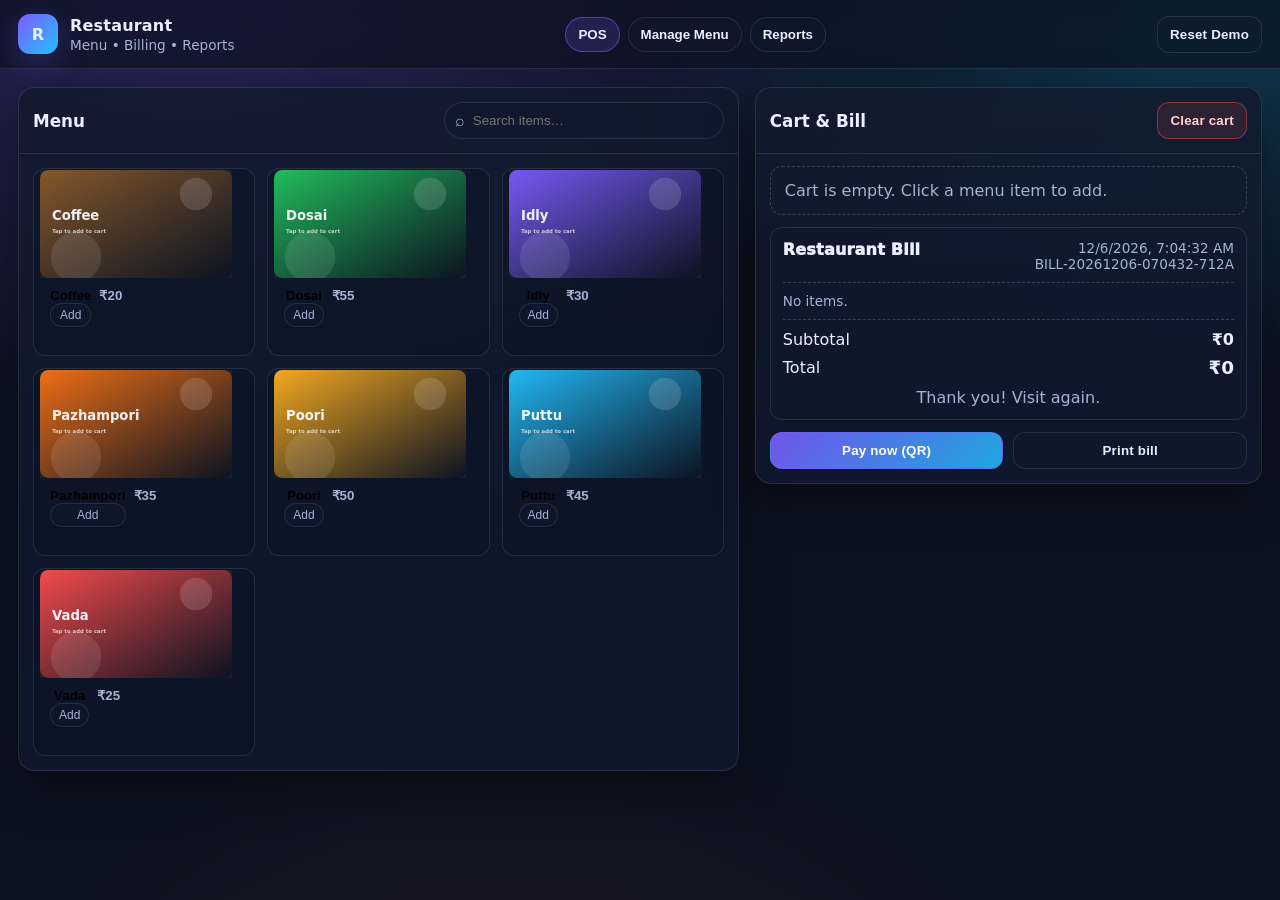
==== index.html @ 8524f0b5 "Add files via upload" ====
<!doctype html>
<html lang="en">
  <head>
    <meta charset="UTF-8" />
    <meta name="viewport" content="width=device-width, initial-scale=1.0" />
    <title>Restaurant Menu & Billing</title>
    <link rel="stylesheet" href="./styles.css" />
  </head>
  <body>
    <header class="app-header no-print">
      <div class="brand">
        <div class="brand__logo" aria-hidden="true">R</div>
        <div class="brand__text">
          <div class="brand__name">Restaurant</div>
          <div class="brand__tag">Menu • Billing • Reports</div>
        </div>
      </div>

      <nav class="tabs" role="tablist" aria-label="Sections">
        <button class="tab is-active" type="button" data-tab="pos" role="tab" aria-selected="true">
          POS
        </button>
        <button class="tab" type="button" data-tab="manage" role="tab" aria-selected="false">
          Manage Menu
        </button>
        <button class="tab" type="button" data-tab="reports" role="tab" aria-selected="false">
          Reports
        </button>
      </nav>

      <div class="header-actions">
        <button class="btn btn--ghost" type="button" id="btn-reset-demo" title="Reset menu & sales (demo)">
          Reset Demo
        </button>
      </div>
    </header>

    <main class="app">
      <!-- POS -->
      <section id="tab-pos" class="tab-panel is-active" role="tabpanel">
        <div class="layout">
          <section class="panel">
            <div class="panel__header">
              <h2 class="panel__title">Menu</h2>
              <div class="panel__tools">
                <label class="input input--icon">
                  <span class="input__icon" aria-hidden="true">⌕</span>
                  <input id="menu-search" type="search" placeholder="Search items…" autocomplete="off" />
                </label>
              </div>
            </div>
            <div id="menu-grid" class="menu-grid" aria-live="polite"></div>
          </section>

          <aside class="panel panel--sticky">
            <div class="panel__header">
              <h2 class="panel__title">Cart & Bill</h2>
              <div class="panel__tools">
                <button class="btn btn--danger" type="button" id="btn-clear-cart">Clear cart</button>
              </div>
            </div>

            <div class="cart">
              <div id="cart-items" class="cart__items" aria-live="polite"></div>

              <div class="bill" id="bill-print-area" aria-label="Bill">
                <div class="bill__header">
                  <div class="bill__title">Restaurant Bill</div>
                  <div class="bill__meta">
                    <div id="bill-date"></div>
                    <div id="bill-id"></div>
                  </div>
                </div>

                <div class="bill__lines" id="bill-lines"></div>

                <div class="bill__totals">
                  <div class="row">
                    <span>Subtotal</span>
                    <strong id="bill-subtotal">₹0</strong>
                  </div>
                  <div class="row row--grand">
                    <span>Total</span>
                    <strong id="bill-total">₹0</strong>
                  </div>
                </div>

                <div class="bill__footer">
                  <div class="muted">Thank you! Visit again.</div>
                </div>
              </div>

              <div class="cart__actions no-print">
                <button class="btn" type="button" id="btn-pay-now">Pay now (QR)</button>
                <button class="btn btn--ghost" type="button" id="btn-print-bill">Print bill</button>
              </div>
            </div>
          </aside>
        </div>
      </section>

      <!-- Manage Menu -->
      <section id="tab-manage" class="tab-panel" role="tabpanel" hidden>
        <div class="layout layout--single">
          <section class="panel">
            <div class="panel__header">
              <h2 class="panel__title">Manage Menu (CRUD)</h2>
              <div class="panel__tools">
                <button class="btn btn--ghost" type="button" id="btn-add-demo-items">Add default items</button>
              </div>
            </div>

            <div class="manage">
              <form id="menu-form" class="form">
                <input type="hidden" id="menu-id" />

                <div class="form__row">
                  <label class="field">
                    <span class="field__label">Item name</span>
                    <input id="menu-name" class="field__input" required maxlength="40" placeholder="e.g., Idly" />
                  </label>

                  <label class="field">
                    <span class="field__label">Price (₹)</span>
                    <input
                      id="menu-price"
                      class="field__input"
                      required
                      inputmode="decimal"
                      placeholder="e.g., 40"
                    />
                  </label>
                </div>

                <div class="form__row">
                  <label class="field">
                    <span class="field__label">Image (optional)</span>
                    <input id="menu-image" class="field__input" type="file" accept="image/*" />
                    <span class="field__hint">If you don’t upload, a placeholder image is used.</span>
                  </label>

                  <div class="field">
                    <span class="field__label">Preview</span>
                    <div class="image-preview">
                      <img id="menu-image-preview" alt="Menu item preview" />
                    </div>
                  </div>
                </div>

                <div class="form__actions">
                  <button class="btn" type="submit" id="btn-save-item">Save item</button>
                  <button class="btn btn--ghost" type="button" id="btn-cancel-edit" hidden>Cancel edit</button>
                </div>
              </form>

              <div class="table-wrap">
                <table class="table" aria-label="Menu items table">
                  <thead>
                    <tr>
                      <th>Image</th>
                      <th>Name</th>
                      <th class="num">Price</th>
                      <th class="actions">Actions</th>
                    </tr>
                  </thead>
                  <tbody id="menu-table-body"></tbody>
                </table>
              </div>
            </div>
          </section>
        </div>
      </section>

      <!-- Reports -->
      <section id="tab-reports" class="tab-panel" role="tabpanel" hidden>
        <div class="layout layout--single">
          <section class="panel">
            <div class="panel__header">
              <h2 class="panel__title">Monthly Sales Report</h2>
              <div class="panel__tools">
                <label class="input">
                  <span class="sr-only">Select month</span>
                  <input id="report-month" type="month" />
                </label>
                <button class="btn btn--ghost" type="button" id="btn-export-json">Export JSON</button>
                <button class="btn btn--danger" type="button" id="btn-clear-sales">Clear sales</button>
              </div>
            </div>

            <div class="reports">
              <div class="cards">
                <div class="card">
                  <div class="card__label">Orders</div>
                  <div class="card__value" id="rep-orders">0</div>
                </div>
                <div class="card">
                  <div class="card__label">Revenue</div>
                  <div class="card__value" id="rep-revenue">₹0</div>
                </div>
                <div class="card">
                  <div class="card__label">Top item</div>
                  <div class="card__value" id="rep-top-item">—</div>
                </div>
              </div>

              <div class="split">
                <section class="panel panel--flat">
                  <h3 class="panel__subtitle">Item-wise totals</h3>
                  <div id="rep-items" class="report-list"></div>
                </section>
                <section class="panel panel--flat">
                  <h3 class="panel__subtitle">Orders (latest first)</h3>
                  <div id="rep-orders-list" class="report-orders"></div>
                </section>
              </div>
            </div>
          </section>
        </div>
      </section>
    </main>

    <!-- Pay Modal -->
    <div class="modal" id="pay-modal" role="dialog" aria-modal="true" aria-labelledby="pay-title" hidden>
      <div class="modal__backdrop" data-close="true"></div>
      <div class="modal__card">
        <div class="modal__header">
          <h2 id="pay-title" class="modal__title">Pay now</h2>
          <button class="icon-btn" type="button" aria-label="Close" data-close="true">×</button>
        </div>
        <div class="modal__body">
          <div class="pay">
            <div class="pay__qr">
              <img id="pay-qr" alt="Payment QR code" />
            </div>
            <div class="pay__info">
              <div class="pay__amount">
                Amount: <strong id="pay-amount">₹0</strong>
              </div>
              <div class="muted">
                Scan the QR to pay. After payment, click “Mark as paid” to save this order into monthly sales.
              </div>
              <div class="pay__actions">
                <button class="btn" type="button" id="btn-mark-paid">Mark as paid</button>
                <button class="btn btn--ghost" type="button" data-close="true">Close</button>
              </div>
              <div class="muted small">
                QR is generated via a public QR image service. If you’re offline, you’ll still be able to print the bill.
              </div>
            </div>
          </div>
        </div>
      </div>
    </div>

    <div class="toast" id="toast" role="status" aria-live="polite" aria-atomic="true" hidden></div>

    <script src="./app.js"></script>
  </body>
</html>
---- styles.css ----
:root{
  --bg:#0b1220;
  --panel:#111a2e;
  --panel2:#0f1930;
  --text:#eaf0ff;
  --muted:#a6b2d2;
  --border:rgba(255,255,255,.10);
  --shadow:0 18px 45px rgba(0,0,0,.35);
  --accent:#7c5cff;
  --accent2:#23c0ff;
  --danger:#ff4d4d;
  --ok:#22c55e;
  --radius:16px;
  --radius-sm:12px;
}

*{ box-sizing:border-box; }
html,body{ height:100%; }
body{
  margin:0;
  font-family: ui-sans-serif, system-ui, -apple-system, Segoe UI, Roboto, Helvetica, Arial, "Apple Color Emoji","Segoe UI Emoji";
  color:var(--text);
  background:
    radial-gradient(1200px 700px at 15% 0%, rgba(124,92,255,.25), transparent 60%),
    radial-gradient(900px 500px at 95% 5%, rgba(35,192,255,.20), transparent 65%),
    radial-gradient(900px 600px at 40% 120%, rgba(255,77,77,.10), transparent 60%),
    var(--bg);
}

h2,h3{ margin:0; }

.sr-only{
  position:absolute;
  width:1px;
  height:1px;
  padding:0;
  margin:-1px;
  overflow:hidden;
  clip:rect(0,0,0,0);
  white-space:nowrap;
  border:0;
}

.muted{ color:var(--muted); }
.small{ font-size:.85rem; }

.app-header{
  position:sticky;
  top:0;
  z-index:10;
  display:flex;
  gap:16px;
  align-items:center;
  justify-content:space-between;
  padding:14px 18px;
  border-bottom:1px solid var(--border);
  backdrop-filter: blur(10px);
  background: rgba(11,18,32,.65);
}

.brand{ display:flex; gap:12px; align-items:center; }
.brand__logo{
  width:40px;height:40px;border-radius:12px;
  display:grid;place-items:center;
  background: linear-gradient(135deg, var(--accent), var(--accent2));
  font-weight:800;
  box-shadow: 0 10px 30px rgba(124,92,255,.25);
}
.brand__name{ font-weight:800; letter-spacing:.2px; }
.brand__tag{ color:var(--muted); font-size:.85rem; margin-top:2px; }

.tabs{ display:flex; gap:8px; align-items:center; flex-wrap:wrap; }
.tab{
  appearance:none;
  border:1px solid var(--border);
  background: rgba(17,26,46,.55);
  color:var(--text);
  padding:9px 12px;
  border-radius: 999px;
  cursor:pointer;
  font-weight:700;
}
.tab.is-active{
  border-color: rgba(124,92,255,.55);
  background: rgba(124,92,255,.18);
}

.header-actions{ display:flex; gap:10px; }

.app{ padding:18px; }
.layout{
  display:grid;
  grid-template-columns: 1.35fr .95fr;
  gap:16px;
  align-items:start;
}
.layout--single{ grid-template-columns: 1fr; max-width: 1100px; margin: 0 auto; }

.panel{
  background: linear-gradient(180deg, rgba(17,26,46,.85), rgba(15,25,48,.70));
  border:1px solid var(--border);
  border-radius: var(--radius);
  box-shadow: var(--shadow);
  overflow:hidden;
}
.panel--flat{
  box-shadow:none;
  background: rgba(17,26,46,.35);
}
.panel--sticky{ position:sticky; top:78px; }

.panel__header{
  display:flex;
  gap:12px;
  justify-content:space-between;
  align-items:center;
  padding:14px 14px;
  border-bottom:1px solid var(--border);
}
.panel__title{ font-size:1.05rem; }
.panel__subtitle{ padding:14px 14px 0 14px; color:var(--muted); font-weight:800; font-size:.95rem; }
.panel__tools{ display:flex; gap:10px; align-items:center; }

.input{
  display:flex;
  align-items:center;
  gap:8px;
  padding:8px 10px;
  border-radius: 999px;
  border:1px solid var(--border);
  background: rgba(15,25,48,.55);
}
.input--icon input{ padding-left:0; }
.input__icon{ color:var(--muted); }
.input input{
  width:240px;
  border:none;
  outline:none;
  color:var(--text);
  background: transparent;
}

.btn{
  appearance:none;
  border:1px solid rgba(124,92,255,.45);
  background: linear-gradient(135deg, rgba(124,92,255,.9), rgba(35,192,255,.85));
  color:white;
  padding:10px 12px;
  border-radius: 12px;
  cursor:pointer;
  font-weight:800;
  letter-spacing:.2px;
}
.btn:hover{ filter: brightness(1.05); }
.btn:active{ transform: translateY(1px); }
.btn--ghost{
  background: rgba(17,26,46,.35);
  border-color: var(--border);
  color: var(--text);
}
.btn--danger{
  background: rgba(255,77,77,.12);
  border-color: rgba(255,77,77,.45);
  color: #ffd1d1;
}

.menu-grid{
  padding:14px;
  display:grid;
  grid-template-columns: repeat(3, minmax(0, 1fr));
  gap:12px;
}

.menu-card{
  border:1px solid var(--border);
  background: rgba(11,18,32,.35);
  border-radius: var(--radius-sm);
  overflow:hidden;
  cursor:pointer;
  display:flex;
  flex-direction:column;
  min-height: 188px;
}
.menu-card:hover{ border-color: rgba(124,92,255,.55); }
.menu-card__img{
  height:108px;
  background: rgba(255,255,255,.04);
}
.menu-card__img img{ width:100%; height:100%; object-fit:cover; display:block; }
.menu-card__body{
  padding:10px 10px 12px 10px;
  display:flex;
  gap:8px;
  justify-content:space-between;
  align-items:flex-start;
}
.menu-card__name{ font-weight:900; }
.menu-card__price{ color: var(--muted); font-weight:900; }
.pill{
  font-size:.75rem;
  padding:4px 8px;
  border-radius:999px;
  border:1px solid var(--border);
  color: var(--muted);
  background: rgba(15,25,48,.55);
}

.cart{ padding: 12px 14px 14px 14px; }
.cart__items{ display:flex; flex-direction:column; gap:10px; margin-bottom: 12px; }
.cart-empty{
  border:1px dashed rgba(255,255,255,.18);
  border-radius: var(--radius-sm);
  padding: 14px;
  color: var(--muted);
}

.cart-item{
  display:grid;
  grid-template-columns: 44px 1fr auto;
  gap:10px;
  align-items:center;
  padding:10px;
  border:1px solid var(--border);
  border-radius: var(--radius-sm);
  background: rgba(11,18,32,.28);
}
.cart-item__img{
  width:44px;height:44px;border-radius:12px; overflow:hidden;
  border:1px solid rgba(255,255,255,.10);
}
.cart-item__img img{ width:100%; height:100%; object-fit:cover; display:block; }
.cart-item__name{ font-weight:900; }
.cart-item__sub{ color: var(--muted); font-size:.85rem; margin-top:2px; }
.qty{
  display:flex;
  gap:8px;
  align-items:center;
  justify-content:flex-end;
}
.qty__btn{
  width:34px;height:34px;border-radius:10px;
  border:1px solid var(--border);
  background: rgba(17,26,46,.35);
  color: var(--text);
  cursor:pointer;
  font-weight:900;
}
.qty__val{ min-width: 20px; text-align:center; font-weight:900; }

.bill{
  border:1px solid rgba(255,255,255,.10);
  border-radius: var(--radius-sm);
  background: rgba(17,26,46,.30);
  padding: 12px;
}
.bill__header{
  display:flex;
  justify-content:space-between;
  gap:10px;
  align-items:flex-start;
  border-bottom:1px dashed rgba(255,255,255,.18);
  padding-bottom:10px;
  margin-bottom:10px;
}
.bill__title{ font-weight:1000; letter-spacing:.2px; }
.bill__meta{ color:var(--muted); font-size:.85rem; text-align:right; }
.bill__lines{ display:flex; flex-direction:column; gap:8px; }
.bill-line{
  display:grid;
  grid-template-columns: 1fr auto;
  gap:10px;
  align-items:center;
}
.bill-line__left{ display:flex; flex-direction:column; gap:2px; }
.bill-line__name{ font-weight:900; }
.bill-line__qty{ color:var(--muted); font-size:.85rem; }
.bill-line__amt{ font-weight:1000; }
.bill__totals{
  border-top:1px dashed rgba(255,255,255,.18);
  margin-top:10px;
  padding-top:10px;
  display:flex;
  flex-direction:column;
  gap:8px;
}
.row{ display:flex; justify-content:space-between; align-items:center; }
.row--grand strong{ font-size:1.15rem; }
.bill__footer{ margin-top:10px; text-align:center; }

.cart__actions{
  margin-top:12px;
  display:flex;
  gap:10px;
}
.cart__actions .btn{ flex:1; }

.manage{ padding:14px; display:grid; grid-template-columns: .9fr 1.1fr; gap:14px; }
.form{
  border:1px solid var(--border);
  border-radius: var(--radius-sm);
  background: rgba(11,18,32,.28);
  padding: 12px;
}
.form__row{ display:grid; grid-template-columns: 1fr 1fr; gap:10px; margin-bottom: 10px; }
.form__actions{ display:flex; gap:10px; justify-content:flex-end; margin-top:12px; }
.field{ display:flex; flex-direction:column; gap:6px; }
.field__label{ color: var(--muted); font-weight:800; font-size:.85rem; }
.field__input{
  padding:10px 10px;
  border-radius: 12px;
  border:1px solid var(--border);
  background: rgba(15,25,48,.55);
  color: var(--text);
  outline:none;
}
.field__hint{ color: var(--muted); font-size:.85rem; }
.image-preview{
  height: 88px;
  border:1px solid var(--border);
  border-radius: 12px;
  background: rgba(15,25,48,.35);
  overflow:hidden;
}
.image-preview img{ width:100%; height:100%; object-fit:cover; display:block; }

.table-wrap{
  border:1px solid var(--border);
  border-radius: var(--radius-sm);
  overflow:auto;
  background: rgba(11,18,32,.28);
}
.table{ width:100%; border-collapse: collapse; min-width: 520px; }
.table th,.table td{ padding:10px; border-bottom:1px solid rgba(255,255,255,.08); text-align:left; }
.table th{ color: var(--muted); font-weight:900; background: rgba(17,26,46,.25); position:sticky; top:0; }
.table td.num, .table th.num{ text-align:right; }
.table td.actions, .table th.actions{ width: 160px; text-align:right; }
.timg{
  width:44px;height:44px;border-radius:12px; overflow:hidden;
  border:1px solid rgba(255,255,255,.10);
}
.timg img{ width:100%; height:100%; object-fit:cover; display:block; }
.action-row{ display:flex; gap:8px; justify-content:flex-end; }
.btn--sm{ padding:8px 10px; border-radius: 10px; font-weight:900; }

.reports{ padding:14px; }
.cards{ display:grid; grid-template-columns: repeat(3, minmax(0, 1fr)); gap:12px; margin-bottom: 12px; }
.card{
  border:1px solid var(--border);
  border-radius: var(--radius-sm);
  background: rgba(11,18,32,.28);
  padding: 12px;
}
.card__label{ color:var(--muted); font-weight:900; }
.card__value{ font-size:1.35rem; font-weight:1000; margin-top:6px; }
.split{ display:grid; grid-template-columns: 1fr 1fr; gap:12px; }
.report-list, .report-orders{ padding: 12px 14px 14px 14px; }
.rep-row{
  display:flex;
  justify-content:space-between;
  align-items:center;
  padding:10px 0;
  border-bottom:1px solid rgba(255,255,255,.08);
}
.rep-row:last-child{ border-bottom:none; }
.rep-row strong{ font-weight:1000; }
.order{
  border:1px solid rgba(255,255,255,.10);
  border-radius: var(--radius-sm);
  padding: 10px;
  background: rgba(11,18,32,.25);
  margin-bottom: 10px;
}
.order__top{ display:flex; justify-content:space-between; gap:10px; color:var(--muted); font-size:.85rem; }
.order__total{ font-weight:1000; color: var(--text); }
.order__items{ margin-top:8px; display:flex; flex-direction:column; gap:4px; }
.order__item{ display:flex; justify-content:space-between; gap:10px; }

.modal[hidden]{ display:none; }
.modal{
  position:fixed; inset:0;
  display:grid; place-items:center;
  z-index:50;
}
.modal__backdrop{ position:absolute; inset:0; background: rgba(0,0,0,.55); }
.modal__card{
  position:relative;
  width:min(860px, calc(100vw - 24px));
  border-radius: var(--radius);
  border:1px solid rgba(255,255,255,.12);
  background: linear-gradient(180deg, rgba(17,26,46,.95), rgba(15,25,48,.92));
  box-shadow: 0 30px 90px rgba(0,0,0,.6);
  overflow:hidden;
}
.modal__header{
  display:flex; justify-content:space-between; align-items:center;
  padding: 14px 14px;
  border-bottom:1px solid rgba(255,255,255,.10);
}
.modal__title{ font-size:1.05rem; }
.icon-btn{
  width:38px;height:38px;border-radius: 12px;
  border:1px solid rgba(255,255,255,.14);
  background: rgba(11,18,32,.35);
  color: var(--text);
  cursor:pointer;
  font-size: 22px;
  line-height: 0;
}
.modal__body{ padding: 14px; }
.pay{ display:grid; grid-template-columns: 280px 1fr; gap:14px; align-items:start; }
.pay__qr{
  border:1px solid rgba(255,255,255,.10);
  border-radius: var(--radius-sm);
  background: rgba(255,255,255,.03);
  padding: 12px;
  display:grid; place-items:center;
}
.pay__qr img{ width: 240px; height: 240px; background:white; border-radius: 12px; }
.pay__amount{ font-weight:900; margin-bottom: 8px; }
.pay__actions{ display:flex; gap:10px; margin-top:12px; }

.toast[hidden]{ display:none; }
.toast{
  position:fixed;
  bottom: 14px;
  left: 50%;
  transform: translateX(-50%);
  background: rgba(17,26,46,.92);
  border:1px solid rgba(255,255,255,.16);
  border-radius: 999px;
  padding: 10px 14px;
  box-shadow: var(--shadow);
  color: var(--text);
  z-index: 60;
  max-width: min(680px, calc(100vw - 28px));
  text-align:center;
}

.tab-panel[hidden]{ display:none; }

@media (max-width: 1020px){
  .layout{ grid-template-columns: 1fr; }
  .panel--sticky{ position:static; }
  .menu-grid{ grid-template-columns: repeat(2, minmax(0,1fr)); }
  .manage{ grid-template-columns: 1fr; }
  .split{ grid-template-columns: 1fr; }
  .cards{ grid-template-columns: 1fr; }
  .pay{ grid-template-columns: 1fr; }
  .input input{ width: 180px; }
}

@media (max-width: 520px){
  .app{ padding: 12px; }
  .menu-grid{ grid-template-columns: 1fr; }
  .cart__actions{ flex-direction:column; }
  .input input{ width: 140px; }
}

@media print{
  body{ background:white; color:black; }
  .no-print{ display:none !important; }
  .app{ padding:0; }
  .panel, .bill{ box-shadow:none; border:none; background:white; }
  #bill-print-area{ border:1px solid #ddd; border-radius: 10px; padding: 12px; }
  .bill__meta, .muted{ color:#555; }
}
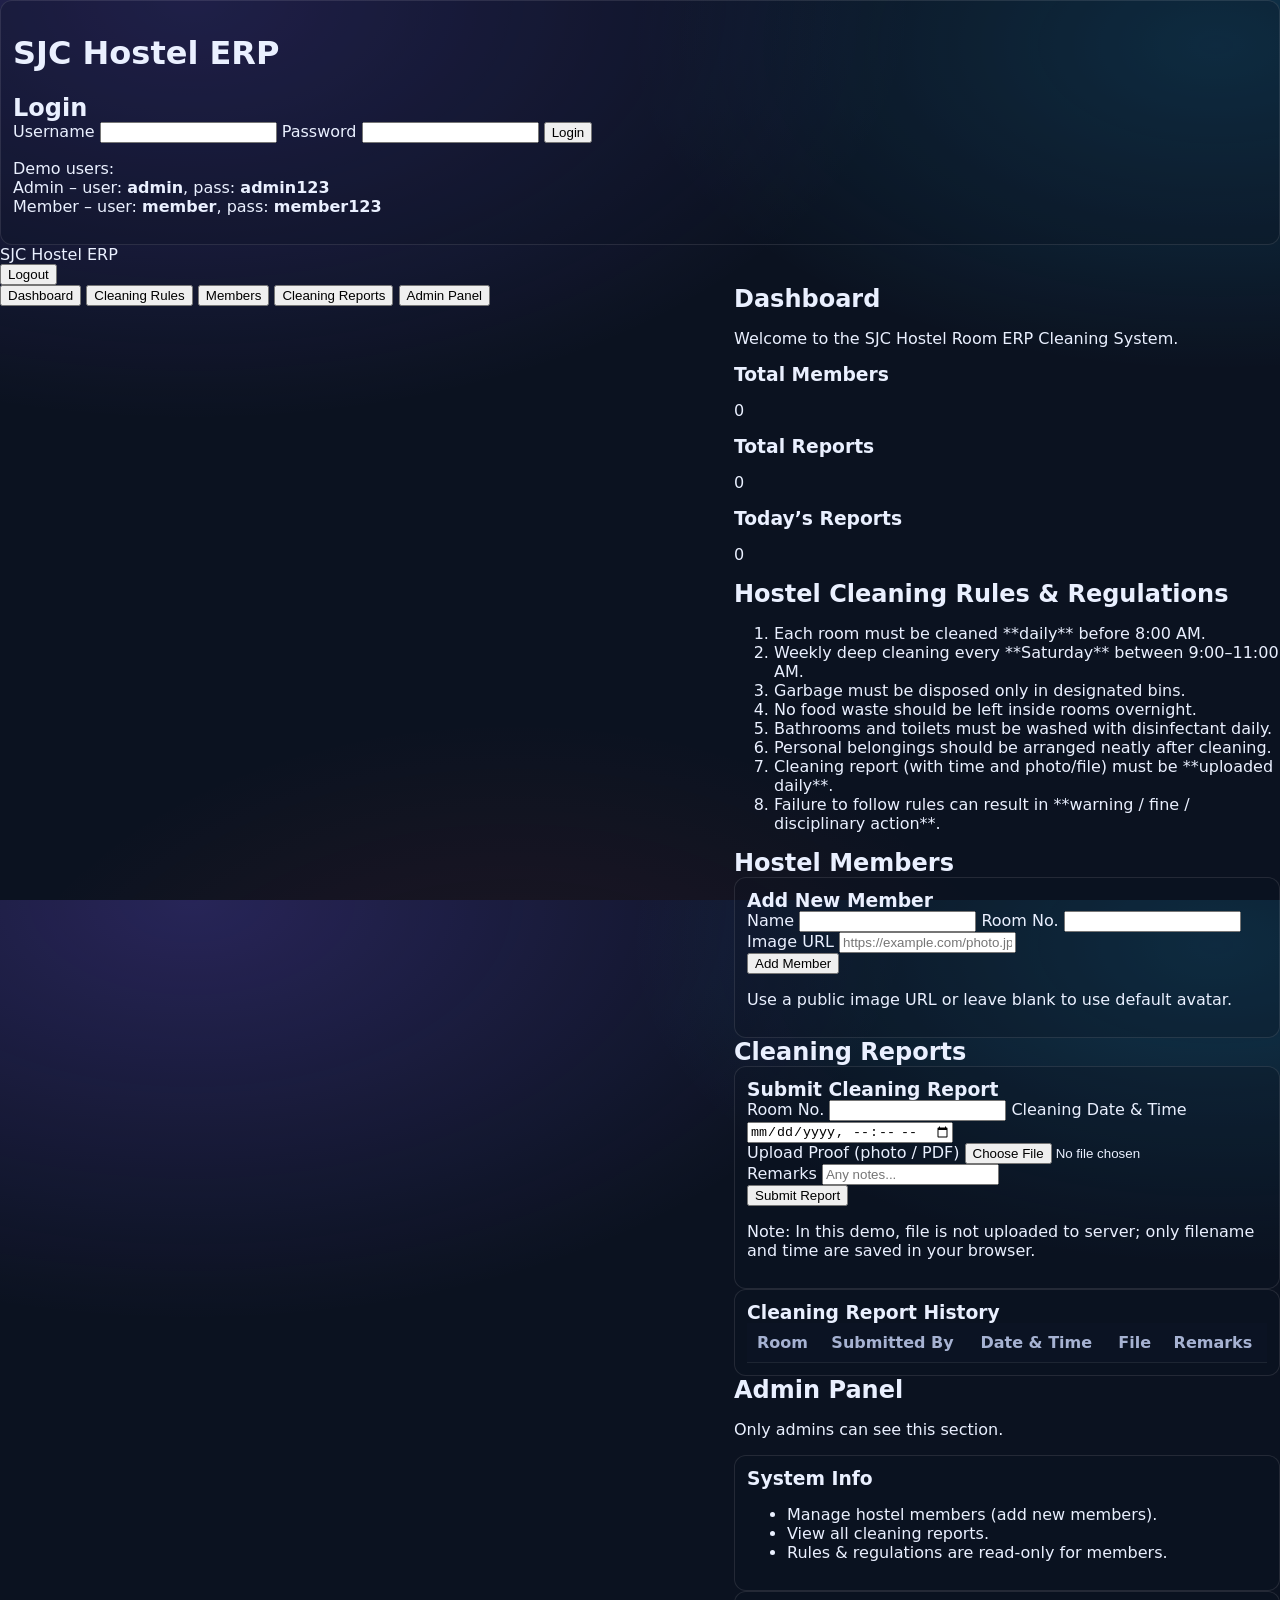
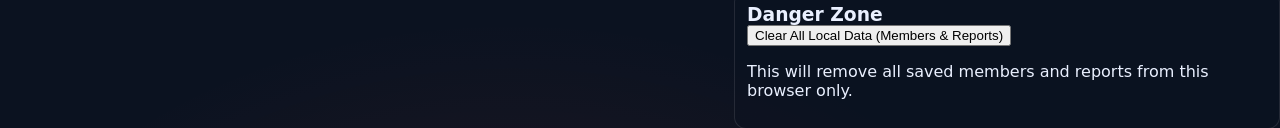
==== commit e9faa451: "Add files via upload" ====
--- a/index.html
+++ b/index.html
@@ -1,259 +1,210 @@
-<!doctype html>
+<!DOCTYPE html>
 <html lang="en">
-  <head>
-    <meta charset="UTF-8" />
-    <meta name="viewport" content="width=device-width, initial-scale=1.0" />
-    <title>Restaurant Menu & Billing</title>
-    <link rel="stylesheet" href="./styles.css" />
-  </head>
-  <body>
-    <header class="app-header no-print">
-      <div class="brand">
-        <div class="brand__logo" aria-hidden="true">R</div>
-        <div class="brand__text">
-          <div class="brand__name">Restaurant</div>
-          <div class="brand__tag">Menu • Billing • Reports</div>
-        </div>
+<head>
+  <meta charset="UTF-8" />
+  <title>SJC Hostel ERP</title>
+  <link rel="stylesheet" href="styles.css" />
+</head>
+<body>
+  <div class="background-sjc"></div>
+
+  <!-- LOGIN PAGE -->
+  <div id="login-page" class="card">
+    <h1>SJC Hostel ERP</h1>
+    <h2>Login</h2>
+    <form id="login-form">
+      <label>
+        Username
+        <input type="text" id="username" required />
+      </label>
+      <label>
+        Password
+        <input type="password" id="password" required />
+      </label>
+      <button type="submit">Login</button>
+
+      <p class="hint">
+        Demo users:
+        <br />Admin – user: <b>admin</b>, pass: <b>admin123</b>
+        <br />Member – user: <b>member</b>, pass: <b>member123</b>
+      </p>
+      <p id="login-error" class="error"></p>
+    </form>
+  </div>
+
+  <!-- MAIN APP -->
+  <div id="app" class="hidden">
+    <header class="topbar">
+      <div class="topbar-left">
+        <span class="logo-text">SJC Hostel ERP</span>
       </div>
-
-      <nav class="tabs" role="tablist" aria-label="Sections">
-        <button class="tab is-active" type="button" data-tab="pos" role="tab" aria-selected="true">
-          POS
-        </button>
-        <button class="tab" type="button" data-tab="manage" role="tab" aria-selected="false">
-          Manage Menu
-        </button>
-        <button class="tab" type="button" data-tab="reports" role="tab" aria-selected="false">
-          Reports
-        </button>
-      </nav>
-
-      <div class="header-actions">
-        <button class="btn btn--ghost" type="button" id="btn-reset-demo" title="Reset menu & sales (demo)">
-          Reset Demo
-        </button>
+      <div class="topbar-right">
+        <span id="current-user"></span>
+        <button id="logout-btn" class="ghost-btn">Logout</button>
       </div>
     </header>
 
-    <main class="app">
-      <!-- POS -->
-      <section id="tab-pos" class="tab-panel is-active" role="tabpanel">
-        <div class="layout">
-          <section class="panel">
-            <div class="panel__header">
-              <h2 class="panel__title">Menu</h2>
-              <div class="panel__tools">
-                <label class="input input--icon">
-                  <span class="input__icon" aria-hidden="true">⌕</span>
-                  <input id="menu-search" type="search" placeholder="Search items…" autocomplete="off" />
-                </label>
-              </div>
+    <div class="layout">
+      <nav class="sidebar">
+        <button class="nav-btn active" data-target="dashboard">Dashboard</button>
+        <button class="nav-btn" data-target="rules">Cleaning Rules</button>
+        <button class="nav-btn" data-target="members">Members</button>
+        <button class="nav-btn" data-target="reports">Cleaning Reports</button>
+        <button class="nav-btn admin-only" data-target="admin-panel">Admin Panel</button>
+      </nav>
+
+      <main class="content">
+        <!-- DASHBOARD -->
+        <section id="dashboard" class="page">
+          <h2>Dashboard</h2>
+          <p>Welcome to the SJC Hostel Room ERP Cleaning System.</p>
+          <div class="stats-grid">
+            <div class="stat-card">
+              <h3>Total Members</h3>
+              <p id="stat-members">0</p>
             </div>
-            <div id="menu-grid" class="menu-grid" aria-live="polite"></div>
-          </section>
-
-          <aside class="panel panel--sticky">
-            <div class="panel__header">
-              <h2 class="panel__title">Cart & Bill</h2>
-              <div class="panel__tools">
-                <button class="btn btn--danger" type="button" id="btn-clear-cart">Clear cart</button>
-              </div>
+            <div class="stat-card">
+              <h3>Total Reports</h3>
+              <p id="stat-reports">0</p>
             </div>
-
-            <div class="cart">
-              <div id="cart-items" class="cart__items" aria-live="polite"></div>
-
-              <div class="bill" id="bill-print-area" aria-label="Bill">
-                <div class="bill__header">
-                  <div class="bill__title">Restaurant Bill</div>
-                  <div class="bill__meta">
-                    <div id="bill-date"></div>
-                    <div id="bill-id"></div>
-                  </div>
-                </div>
-
-                <div class="bill__lines" id="bill-lines"></div>
-
-                <div class="bill__totals">
-                  <div class="row">
-                    <span>Subtotal</span>
-                    <strong id="bill-subtotal">₹0</strong>
-                  </div>
-                  <div class="row row--grand">
-                    <span>Total</span>
-                    <strong id="bill-total">₹0</strong>
-                  </div>
-                </div>
-
-                <div class="bill__footer">
-                  <div class="muted">Thank you! Visit again.</div>
-                </div>
-              </div>
-
-              <div class="cart__actions no-print">
-                <button class="btn" type="button" id="btn-pay-now">Pay now (QR)</button>
-                <button class="btn btn--ghost" type="button" id="btn-print-bill">Print bill</button>
-              </div>
+            <div class="stat-card">
+              <h3>Today’s Reports</h3>
+              <p id="stat-today">0</p>
             </div>
-          </aside>
-        </div>
-      </section>
-
-      <!-- Manage Menu -->
-      <section id="tab-manage" class="tab-panel" role="tabpanel" hidden>
-        <div class="layout layout--single">
-          <section class="panel">
-            <div class="panel__header">
-              <h2 class="panel__title">Manage Menu (CRUD)</h2>
-              <div class="panel__tools">
-                <button class="btn btn--ghost" type="button" id="btn-add-demo-items">Add default items</button>
-              </div>
-            </div>
-
-            <div class="manage">
-              <form id="menu-form" class="form">
-                <input type="hidden" id="menu-id" />
-
-                <div class="form__row">
-                  <label class="field">
-                    <span class="field__label">Item name</span>
-                    <input id="menu-name" class="field__input" required maxlength="40" placeholder="e.g., Idly" />
-                  </label>
-
-                  <label class="field">
-                    <span class="field__label">Price (₹)</span>
-                    <input
-                      id="menu-price"
-                      class="field__input"
-                      required
-                      inputmode="decimal"
-                      placeholder="e.g., 40"
-                    />
-                  </label>
-                </div>
-
-                <div class="form__row">
-                  <label class="field">
-                    <span class="field__label">Image (optional)</span>
-                    <input id="menu-image" class="field__input" type="file" accept="image/*" />
-                    <span class="field__hint">If you don’t upload, a placeholder image is used.</span>
-                  </label>
-
-                  <div class="field">
-                    <span class="field__label">Preview</span>
-                    <div class="image-preview">
-                      <img id="menu-image-preview" alt="Menu item preview" />
-                    </div>
-                  </div>
-                </div>
-
-                <div class="form__actions">
-                  <button class="btn" type="submit" id="btn-save-item">Save item</button>
-                  <button class="btn btn--ghost" type="button" id="btn-cancel-edit" hidden>Cancel edit</button>
-                </div>
-              </form>
-
-              <div class="table-wrap">
-                <table class="table" aria-label="Menu items table">
-                  <thead>
-                    <tr>
-                      <th>Image</th>
-                      <th>Name</th>
-                      <th class="num">Price</th>
-                      <th class="actions">Actions</th>
-                    </tr>
-                  </thead>
-                  <tbody id="menu-table-body"></tbody>
-                </table>
-              </div>
-            </div>
-          </section>
-        </div>
-      </section>
-
-      <!-- Reports -->
-      <section id="tab-reports" class="tab-panel" role="tabpanel" hidden>
-        <div class="layout layout--single">
-          <section class="panel">
-            <div class="panel__header">
-              <h2 class="panel__title">Monthly Sales Report</h2>
-              <div class="panel__tools">
-                <label class="input">
-                  <span class="sr-only">Select month</span>
-                  <input id="report-month" type="month" />
-                </label>
-                <button class="btn btn--ghost" type="button" id="btn-export-json">Export JSON</button>
-                <button class="btn btn--danger" type="button" id="btn-clear-sales">Clear sales</button>
-              </div>
-            </div>
-
-            <div class="reports">
-              <div class="cards">
-                <div class="card">
-                  <div class="card__label">Orders</div>
-                  <div class="card__value" id="rep-orders">0</div>
-                </div>
-                <div class="card">
-                  <div class="card__label">Revenue</div>
-                  <div class="card__value" id="rep-revenue">₹0</div>
-                </div>
-                <div class="card">
-                  <div class="card__label">Top item</div>
-                  <div class="card__value" id="rep-top-item">—</div>
-                </div>
-              </div>
-
-              <div class="split">
-                <section class="panel panel--flat">
-                  <h3 class="panel__subtitle">Item-wise totals</h3>
-                  <div id="rep-items" class="report-list"></div>
-                </section>
-                <section class="panel panel--flat">
-                  <h3 class="panel__subtitle">Orders (latest first)</h3>
-                  <div id="rep-orders-list" class="report-orders"></div>
-                </section>
-              </div>
-            </div>
-          </section>
-        </div>
-      </section>
-    </main>
-
-    <!-- Pay Modal -->
-    <div class="modal" id="pay-modal" role="dialog" aria-modal="true" aria-labelledby="pay-title" hidden>
-      <div class="modal__backdrop" data-close="true"></div>
-      <div class="modal__card">
-        <div class="modal__header">
-          <h2 id="pay-title" class="modal__title">Pay now</h2>
-          <button class="icon-btn" type="button" aria-label="Close" data-close="true">×</button>
-        </div>
-        <div class="modal__body">
-          <div class="pay">
-            <div class="pay__qr">
-              <img id="pay-qr" alt="Payment QR code" />
-            </div>
-            <div class="pay__info">
-              <div class="pay__amount">
-                Amount: <strong id="pay-amount">₹0</strong>
-              </div>
-              <div class="muted">
-                Scan the QR to pay. After payment, click “Mark as paid” to save this order into monthly sales.
-              </div>
-              <div class="pay__actions">
-                <button class="btn" type="button" id="btn-mark-paid">Mark as paid</button>
-                <button class="btn btn--ghost" type="button" data-close="true">Close</button>
-              </div>
-              <div class="muted small">
-                QR is generated via a public QR image service. If you’re offline, you’ll still be able to print the bill.
-              </div>
-            </div>
-          </div>
-        </div>
-      </div>
+          </div>
+        </section>
+
+        <!-- RULES -->
+        <section id="rules" class="page hidden">
+          <h2>Hostel Cleaning Rules & Regulations</h2>
+          <ol class="rules-list">
+            <li>Each room must be cleaned **daily** before 8:00 AM.</li>
+            <li>Weekly deep cleaning every **Saturday** between 9:00–11:00 AM.</li>
+            <li>Garbage must be disposed only in designated bins.</li>
+            <li>No food waste should be left inside rooms overnight.</li>
+            <li>Bathrooms and toilets must be washed with disinfectant daily.</li>
+            <li>Personal belongings should be arranged neatly after cleaning.</li>
+            <li>Cleaning report (with time and photo/file) must be **uploaded daily**.</li>
+            <li>Failure to follow rules can result in **warning / fine / disciplinary action**.</li>
+          </ol>
+        </section>
+
+        <!-- MEMBERS -->
+        <section id="members" class="page hidden">
+          <h2>Hostel Members</h2>
+          <div id="members-grid" class="members-grid">
+            <!-- Filled by JS -->
+          </div>
+
+          <!-- Admin can add members -->
+          <div id="add-member-card" class="card admin-only">
+            <h3>Add New Member</h3>
+            <form id="member-form">
+              <div class="form-row">
+                <label>
+                  Name
+                  <input type="text" id="member-name" required />
+                </label>
+                <label>
+                  Room No.
+                  <input type="text" id="member-room" required />
+                </label>
+              </div>
+              <div class="form-row">
+                <label>
+                  Image URL
+                  <input type="url" id="member-image" placeholder="https://example.com/photo.jpg" />
+                </label>
+              </div>
+              <button type="submit">Add Member</button>
+              <p class="hint">Use a public image URL or leave blank to use default avatar.</p>
+            </form>
+          </div>
+        </section>
+
+        <!-- REPORTS -->
+        <section id="reports" class="page hidden">
+          <h2>Cleaning Reports</h2>
+
+          <div class="card">
+            <h3>Submit Cleaning Report</h3>
+            <form id="report-form">
+              <div class="form-row">
+                <label>
+                  Room No.
+                  <input type="text" id="report-room" required />
+                </label>
+                <label>
+                  Cleaning Date & Time
+                  <input type="datetime-local" id="report-datetime" required />
+                </label>
+              </div>
+              <div class="form-row">
+                <label>
+                  Upload Proof (photo / PDF)
+                  <input type="file" id="report-file" accept="image/*,.pdf" required />
+                </label>
+              </div>
+              <div class="form-row">
+                <label>
+                  Remarks
+                  <input type="text" id="report-remarks" placeholder="Any notes..." />
+                </label>
+              </div>
+              <button type="submit">Submit Report</button>
+              <p class="hint">
+                Note: In this demo, file is not uploaded to server; only filename and time are saved in your browser.
+              </p>
+            </form>
+          </div>
+
+          <div class="card">
+            <h3>Cleaning Report History</h3>
+            <table class="table">
+              <thead>
+                <tr>
+                  <th>Room</th>
+                  <th>Submitted By</th>
+                  <th>Date & Time</th>
+                  <th>File</th>
+                  <th>Remarks</th>
+                </tr>
+              </thead>
+              <tbody id="reports-body">
+                <!-- Filled by JS -->
+              </tbody>
+            </table>
+          </div>
+        </section>
+
+        <!-- ADMIN PANEL -->
+        <section id="admin-panel" class="page hidden">
+          <h2>Admin Panel</h2>
+          <p>Only admins can see this section.</p>
+
+          <div class="card">
+            <h3>System Info</h3>
+            <ul>
+              <li>Manage hostel members (add new members).</li>
+              <li>View all cleaning reports.</li>
+              <li>Rules & regulations are read-only for members.</li>
+            </ul>
+          </div>
+
+          <div class="card">
+            <h3>Danger Zone</h3>
+            <button id="clear-data-btn" class="danger-btn">
+              Clear All Local Data (Members & Reports)
+            </button>
+            <p class="hint">
+              This will remove all saved members and reports from this browser only.
+            </p>
+          </div>
+        </section>
+      </main>
     </div>
-
-    <div class="toast" id="toast" role="status" aria-live="polite" aria-atomic="true" hidden></div>
-
-    <script src="./app.js"></script>
-  </body>
-</html>
+  </div>
+
+  <script src="app.js"></script>
+</body>
+</html>
